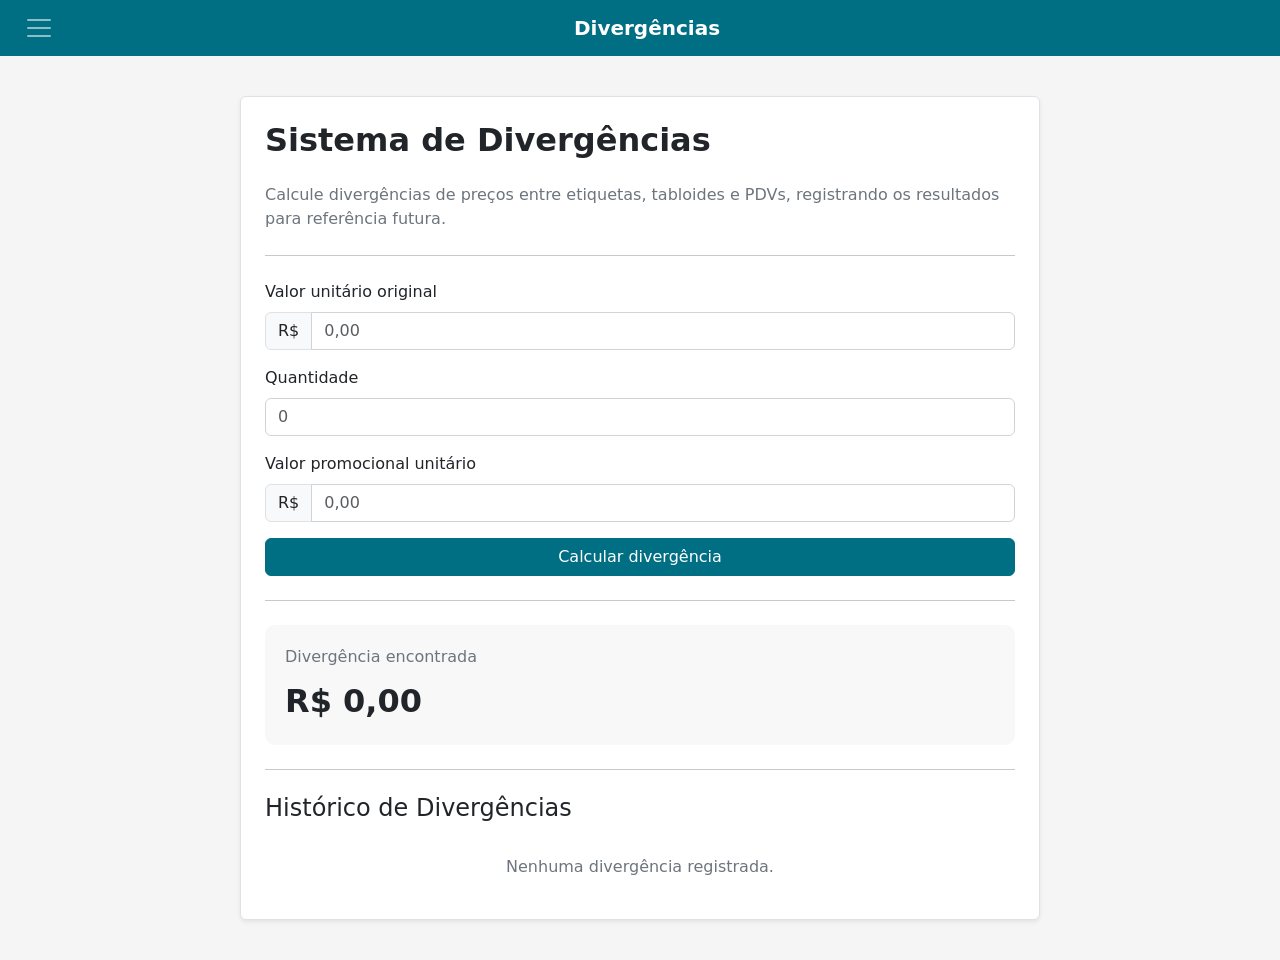
==== app/src/main/assets/index.html @ ff6b671c "feat: implement theme support with accent color and light/dark mode across the application - Added t" ====
<!DOCTYPE html>
<html lang="pt-BR">
<head>
    <meta charset="UTF-8">
    <meta name="viewport" content="width=device-width, initial-scale=1.0">

    <title>Sistema de Divergências</title>

    <!-- Bootstrap -->
    <link href="css/bootstrap.min.css" rel="stylesheet">
    <link href="css/themes.css" rel="stylesheet">

    <style>
        /* body {
            background: #f5f5f5;
        } */

        .divergencia-card {
            max-width: 800px;
            margin: 40px auto;
        }

        /* .divergencia-card {
            max-width: 600px;
            margin: 60px auto;
        } */

        .resultado {
            background: #f8f8f8;
            border-radius: 10px;
            padding: 20px;
        }

        .valor-divergencia {
            font-size: 32px;
            font-weight: 700;
        }
    </style>
</head>

<body>

    <!-- =========================================================
     NAVBAR + MENU LATERAL (estilo app nativo)
     ========================================================= -->

<nav
    class="navbar"
    style="background-color: #b6202f;"
    data-bs-theme="dark"
>
    <div class="container-fluid">

        <!-- Botão hamburger -->
        <button
            class="navbar-toggler border-0"
            type="button"
            data-bs-toggle="offcanvas"
            data-bs-target="#menuLateral"
            aria-controls="menuLateral"
            aria-label="Abrir menu"
        >
            <span class="navbar-toggler-icon"></span>
        </button>

        <!-- Nome do app (centro) -->
        <a
            class="navbar-brand fw-bold mx-auto"
            href="index.html"
        >
            Divergências
        </a>

        <!-- Espaço vazio para equilibrar o layout -->
        <div style="width: 40px;"></div>

    </div>
</nav>


<!-- =========================================================
     MENU LATERAL (Offcanvas)
     ========================================================= -->

<div
    class="offcanvas offcanvas-start"
    tabindex="-1"
    id="menuLateral"
    aria-labelledby="menuLateralLabel"
>
    <!-- <div class="offcanvas-header" style="background-color: #b6202f;"> -->
    <div class="offcanvas-header">
        <h5
            class="offcanvas-title text-white fw-bold"
            id="menuLateralLabel"
        >
            Divergências
        </h5>

        <button
            type="button"
            class="btn-close btn-close-white"
            data-bs-dismiss="offcanvas"
            aria-label="Fechar"
        ></button>
    </div>

    <div class="offcanvas-body p-0">
        <div class="list-group list-group-flush">
            <a href="sobre.html" class="list-group-item list-group-item-action py-3">
                <strong>Sobre o app</strong>
                <div class="small text-muted">
                    Versão e informações
                </div>
            </a>

            <a href="funcionarios.html" class="list-group-item list-group-item-action py-3">
                <strong>Funcionários</strong>
                <div class="small text-muted">Cadastro de colaboradores</div>
            </a>

            <a href="escala.html" class="list-group-item list-group-item-action py-3">
                <strong>Escala de funcionários</strong>
                <div class="small text-muted">
                    Criar e compartilhar escalas
                </div>
            </a>

            <a href="index.html" class="list-group-item list-group-item-action py-3 active" aria-current="page">
                <strong>Calcular divergência</strong>
                <div class="small">
                    Registrar nova divergência
                </div>
            </a>

            <a href="historico.html" class="list-group-item list-group-item-action py-3">
                <strong>Histórico</strong>
                <div class="small text-muted">
                    Ver divergências registradas
                </div>
            </a>

            <a href="notas.html" class="list-group-item list-group-item-action py-3">
                <strong>Contagem de notas</strong>
                <div class="small text-muted">
                    Contar cédulas e moedas
                </div>
            </a>        

            <a href="configuracoes.html" class="list-group-item list-group-item-action py-3">
                <strong>Configurações</strong>
                <div class="small text-muted">
                    Preferências do aplicativo
                </div>
            </a>
        </div>
    </div>
</div>



<div class="container">
    <div class="card shadow-sm divergencia-card">
        <div class="card-body p-4">

            <h2 class="mb-4"><strong>Sistema de Divergências</strong></h2>
            <p class="text-muted mb-3">
                Calcule divergências de preços entre etiquetas, tabloides e PDVs, registrando os resultados para referência futura.
            </p>
            <hr class="my-4">

            <form id="formDivergencia">
                <!-- Código do produto (controlado por config) -->
                <div class="mb-3" id="campoCodigoProduto" style="display: none;">
                    <label for="codigoProduto" class="form-label">
                        Código do produto
                    </label>
                    <input
                        type="text"
                        class="form-control"
                        id="codigoProduto"
                        placeholder="Ex: 7891234567890"
                        inputmode="numeric"
                    >
                </div>

                <!-- PDV (controlado por config) -->
                <div class="mb-3" id="campoPdv" style="display: none;">
                    <label for="pdv" class="form-label">
                        PDV
                    </label>
                    <input
                        type="text"
                        class="form-control"
                        id="pdv"
                        placeholder="Ex: 12"
                        inputmode="numeric"
                    >
                </div>

                <!-- Descrição (controlado por config) -->
                <div class="mb-3" id="campoDescricao" style="display: none;">
                    <label for="descricao" class="form-label">
                        Descrição do produto
                    </label>
                    <input
                        type="text"
                        class="form-control"
                        id="descricao"
                        placeholder="Ex: Arroz 5kg"
                    >
                </div>

                <!-- Valor unitário original (sempre visível) -->
                <div class="mb-3">
                    <label for="valorOriginal" class="form-label">
                        Valor unitário original
                    </label>
                    <div class="input-group">
                        <span class="input-group-text">R$</span>
                        <input
                            type="text"
                            class="form-control"
                            id="valorOriginal"
                            placeholder="0,00"
                            inputmode="decimal"
                            required
                        >
                    </div>
                </div>

                <!-- Quantidade (sempre visível) -->
                <div class="mb-3">
                    <label for="quantidade" class="form-label">
                        Quantidade
                    </label>
                    <input
                        type="number"
                        class="form-control"
                        id="quantidade"
                        min="1"
                        placeholder="0"
                        required
                    >
                </div>

                <!-- Valor promocional unitário (sempre visível) -->
                <div class="mb-3">
                    <label for="valorPromocional" class="form-label">
                        Valor promocional unitário
                    </label>
                    <div class="input-group">
                        <span class="input-group-text">R$</span>
                        <input
                            type="text"
                            class="form-control"
                            id="valorPromocional"
                            placeholder="0,00"
                            inputmode="decimal"
                            required
                        >
                    </div>
                </div>

                <!-- Valor Total (controlado por config) -->
                <div class="mb-3" id="campoValorTotal" style="display: none;">
                    <label class="form-label">
                        Valor Total
                    </label>
                    <div class="input-group">
                        <span class="input-group-text">R$</span>
                        <input
                            type="text"
                            class="form-control"
                            id="valorTotal"
                            placeholder="0,00"
                            readonly
                        >
                    </div>
                    <div class="form-text">
                        Calculado automaticamente (Valor unitário × Quantidade)
                    </div>
                </div>

                <!-- Motivo (controlado por config) -->
                <div class="mb-4" id="campoMotivo" style="display: none;">
                    <label for="motivo" class="form-label">
                        Motivo da divergência
                    </label>
                    <select class="form-select" id="motivo">
                        <option value="" selected disabled>Selecione o motivo</option>
                        <option value="etiqueta_pdv">Etiqueta × PDV</option>
                        <option value="etiqueta_tabloide">Etiqueta × Tabloide</option>
                        <option value="tabloide_pdv">Tabloide × PDV</option>
                        <option value="pc_virtual">PC Virtual / LMPM</option>
                        <option value="ofertas_exclusivas">Ofertas Exclusivas</option>
                        <option value="oferta_combinada">Oferta Combinada</option>
                    </select>
                </div>

                <button type="submit" class="btn btn-danger w-100">
                    Calcular divergência
                </button>

            </form>

            <hr class="my-4">

            <div class="resultado">
                <div class="text-muted mb-2">
                    Divergência encontrada
                </div>

                <div
                        id="resultado"
                        class="valor-divergencia"
                >
                    R$ 0,00
                </div>
            </div>

            <hr class="my-4">

<div>
    <h4 class="mb-3">
        Histórico de Divergências
    </h4>

    <div id="historico">
        <div class="text-muted text-center py-3">
            Carregando histórico...
        </div>
    </div>
</div>

        </div>
    </div>
</div>

<!-- =========================================================
     MODAL DE CONFIRMAÇÃO DE EXCLUSÃO
     ========================================================= -->

<div
    class="modal fade"
    id="modalConfirmarExclusao"
    tabindex="-1"
    aria-labelledby="modalConfirmarExclusaoLabel"
    aria-hidden="true"
>
    <div class="modal-dialog modal-dialog-centered">
        <div class="modal-content">

            <div class="modal-header">
                <h5
                    class="modal-title"
                    id="modalConfirmarExclusaoLabel"
                >
                    Tem certeza?
                </h5>

                <button
                    type="button"
                    class="btn-close"
                    data-bs-dismiss="modal"
                    aria-label="Fechar"
                ></button>
            </div>

            <div class="modal-body">
                Deseja realmente excluir esta divergência?
            </div>

            <div class="modal-footer">

                <button
                    type="button"
                    class="btn btn-secondary"
                    data-bs-dismiss="modal"
                >
                    Cancelar
                </button>

                <button
                    type="button"
                    class="btn btn-danger"
                    id="confirmarExclusao"
                >
                    Excluir
                </button>

            </div>

        </div>
    </div>
</div>

<script src="js/bootstrap.bundle.min.js"></script>
<script src="js/themes.js"></script>
<script src="js/app.js"></script>

</body>
</html>
---- app/src/main/assets/css/themes.css ----
/* =========================================================
   THEMES – Divergências
   ========================================================= */

:root {
    /* Accent (cor de destaque) – padrão novo */
    --accent: #006F83;
    --accent-hover: #005a6b;
    --accent-rgb: 0, 111, 131;

    /* Light mode (padrão) */
    --bg-body: #f5f5f5;
    --bg-card: #ffffff;
    --bg-muted: #f8f9fa;
    --text-primary: #212529;
    --text-muted: #6c757d;
    --border-color: #dee2e6;
    --navbar-bg: var(--accent);
    --input-bg: #ffffff;
    --input-border: #ced4da;
}

/* Dark mode */
[data-theme="dark"] {
    --bg-body: #121212;
    --bg-card: #1e1e1e;
    --bg-muted: #2a2a2a;
    --text-primary: #e8e8e8;
    --text-muted: #a0a0a0;
    --border-color: #333333;
    --input-bg: #2a2a2a;
    --input-border: #444444;
    /* accent permanece o mesmo (ou escureça um pouco se preferir) */
}

/* Aplicação global */
body {
    background-color: var(--bg-body);
    color: var(--text-primary);
    transition: background-color 0.2s ease, color 0.2s ease;
}

/* Navbar + offcanvas header */
.navbar,
.offcanvas-header {
    background-color: var(--navbar-bg) !important;
}

/* Botões de destaque */
.btn-danger {
    background-color: var(--accent) !important;
    border-color: var(--accent) !important;
}
.btn-danger:hover,
.btn-danger:focus {
    background-color: var(--accent-hover) !important;
    border-color: var(--accent-hover) !important;
}

.btn-outline-danger {
    color: var(--accent) !important;
    border-color: var(--accent) !important;
}
.btn-outline-danger:hover {
    background-color: var(--accent) !important;
    color: #fff !important;
}

/* Tabs ativas */
.nav-tabs .nav-link.active {
    color: var(--accent) !important;
    border-bottom-color: var(--accent) !important;
}

/* Cards */
.card {
    background-color: var(--bg-card);
    border-color: var(--border-color);
    color: var(--text-primary);
}

/* Formulários */
.form-control,
.form-select {
    background-color: var(--input-bg);
    border-color: var(--input-border);
    color: var(--text-primary);
}
.form-control:focus,
.form-select:focus {
    border-color: var(--accent);
    box-shadow: 0 0 0 0.2rem rgba(var(--accent-rgb), 0.25);
}

/* List group / offcanvas body */
.list-group-item {
    background-color: var(--bg-card);
    color: var(--text-primary);
    border-color: var(--border-color);
}
.list-group-item.active {
    background-color: var(--accent);
    border-color: var(--accent);
    color: #fff;
}

/* Textos muted e resultados */
.text-muted {
    color: var(--text-muted) !important;
}
.resultado,
.descricao {
    background-color: var(--bg-body);
}

/* Focus accessibility */
button:focus-visible,
input:focus-visible,
select:focus-visible {
    outline: 2px solid var(--accent);
    outline-offset: 2px;
}
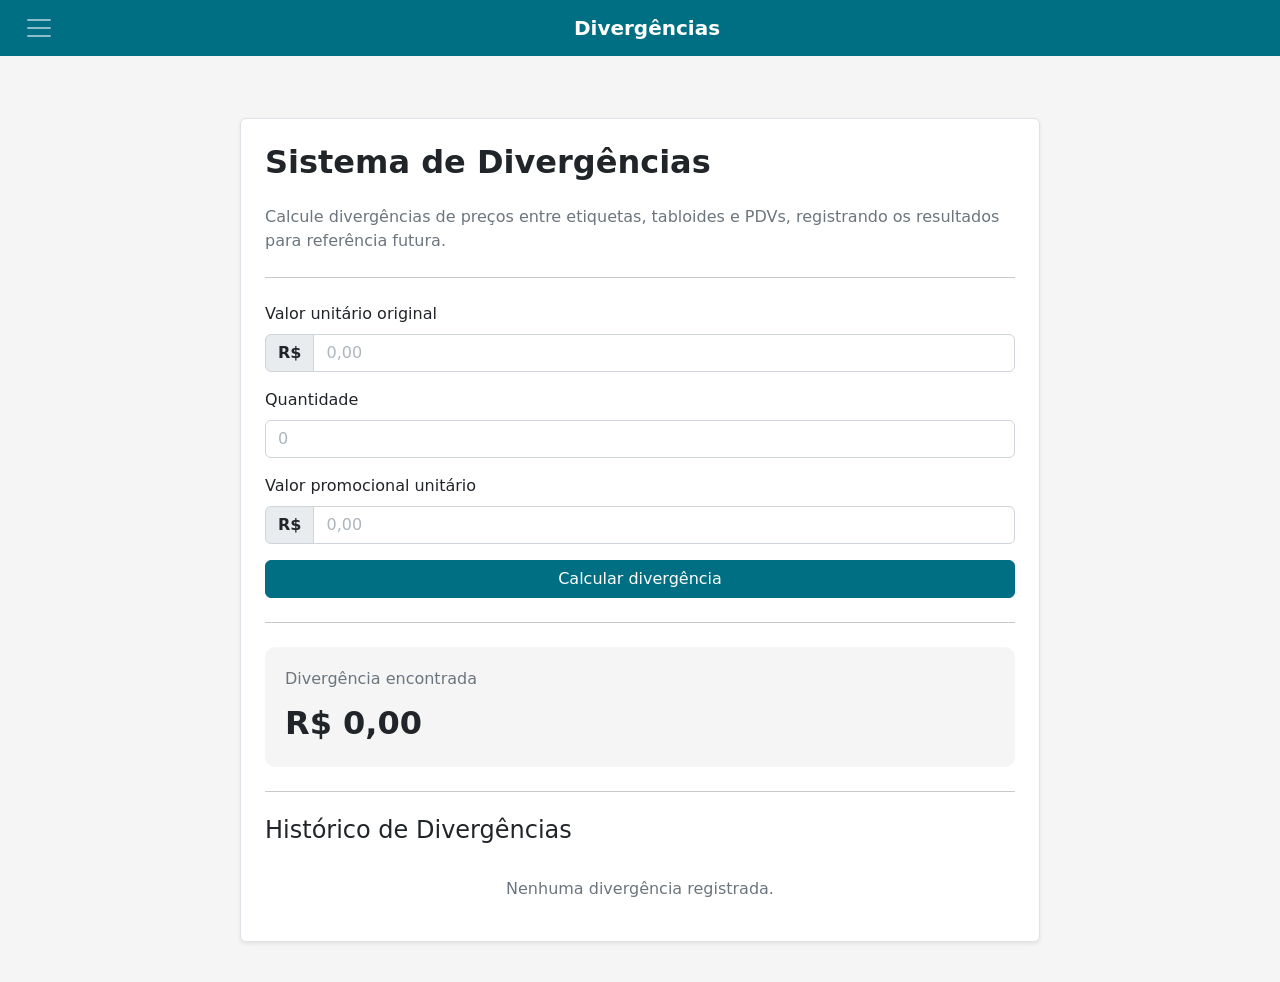
==== commit 1b346c44: "feat: enhance UI with new styles and layout adjustments across multiple pages" ====
--- a/app/src/main/assets/index.html
+++ b/app/src/main/assets/index.html
@@ -8,34 +8,10 @@
 
     <!-- Bootstrap -->
     <link href="css/bootstrap.min.css" rel="stylesheet">
+    <link href="css/divergencia.css" rel="stylesheet">
     <link href="css/themes.css" rel="stylesheet">
 
-    <style>
-        /* body {
-            background: #f5f5f5;
-        } */
-
-        .divergencia-card {
-            max-width: 800px;
-            margin: 40px auto;
-        }
-
-        /* .divergencia-card {
-            max-width: 600px;
-            margin: 60px auto;
-        } */
-
-        .resultado {
-            background: #f8f8f8;
-            border-radius: 10px;
-            padding: 20px;
-        }
-
-        .valor-divergencia {
-            font-size: 32px;
-            font-weight: 700;
-        }
-    </style>
+    
 </head>
 
 <body>
@@ -45,7 +21,7 @@
      ========================================================= -->
 
 <nav
-    class="navbar"
+    class="navbar fixed-top"
     style="background-color: #b6202f;"
     data-bs-theme="dark"
 >
@@ -162,7 +138,6 @@
 <div class="container">
     <div class="card shadow-sm divergencia-card">
         <div class="card-body p-4">
-
             <h2 class="mb-4"><strong>Sistema de Divergências</strong></h2>
             <p class="text-muted mb-3">
                 Calcule divergências de preços entre etiquetas, tabloides e PDVs, registrando os resultados para referência futura.
--- a/app/src/main/assets/css/divergencia.css
+++ b/app/src/main/assets/css/divergencia.css
@@ -0,0 +1,49 @@
+.divergencia-card {
+    max-width: 800px;
+    margin: 40px auto;
+}
+
+.resultado {
+    background: #f8f8f8;
+    border-radius: 10px;
+    padding: 20px;
+}
+
+.valor-divergencia {
+    font-size: 32px;
+    font-weight: 700;
+}
+
+.input-group-text{
+    background-color: var(--accent);
+    border-color: var(--accent);
+    color: white;
+}
+
+/* Aplica as variáveis globais nos componentes de input do Bootstrap */
+#formDivergencia .form-control,
+#formDivergencia .form-select {
+    background-color: var(--input-bg);
+    border-color: var(--input-border);
+    color: var(--text-primary);
+}
+
+/* Força o navegador a renderizar a cor correta do Placeholder */
+#formDivergencia .form-control::placeholder {
+    color: var(--input-placeholder);
+    opacity: 1; /* Garante que o Firefox não aplique opacidade padrão */
+}
+
+/* Estilização do SPAN (R$) baseada no estado do input adjacente */
+#formDivergencia .input-group .input-group-text {
+    background-color: var(--input-span-bg);
+    border-color: var(--input-border);
+    color: var(--text-muted);
+}
+
+/* Seletor dinâmico: Se o input estiver vazio (placeholder ativo), destaca o span do R$ */
+#formDivergencia .input-group:has(.form-control:placeholder-shown) .input-group-text {
+    /* Exemplo: você pode usar a cor de destaque (accent) ou deixar estático */
+    color: var(--text-primary); 
+    font-weight: bold;
+}
--- a/app/src/main/assets/css/themes.css
+++ b/app/src/main/assets/css/themes.css
@@ -18,6 +18,10 @@
     --navbar-bg: var(--accent);
     --input-bg: #ffffff;
     --input-border: #ced4da;
+
+    /* VARIÁVEL DO PLACEHOLDER (Light) */
+    --input-placeholder: #adb5bd; 
+    --input-span-bg: #e9ecef;
 }
 
 /* Dark mode */
@@ -30,7 +34,17 @@
     --border-color: #333333;
     --input-bg: #2a2a2a;
     --input-border: #444444;
+
+    /* VARIÁVEL DO PLACEHOLDER CLARO (Dark) */
+    --input-placeholder: #7a828a; /* Tom cinza médio perfeitamente legível sobre o fundo #2a2a2a */
+    --input-span-bg: #222222;    /* Altera o fundo do "R$" no modo escuro */
     /* accent permanece o mesmo (ou escureça um pouco se preferir) */
+}
+
+.container {
+    padding-top: 50px;
+    max-width: 1100px;
+    margin: 28px auto;
 }
 
 /* Aplicação global */
@@ -93,6 +107,11 @@
 }
 
 /* List group / offcanvas body */
+.offcanvas-body {
+    background-color: var(--bg-card);
+    color: var(--text-primary);
+}
+
 .list-group-item {
     background-color: var(--bg-card);
     color: var(--text-primary);
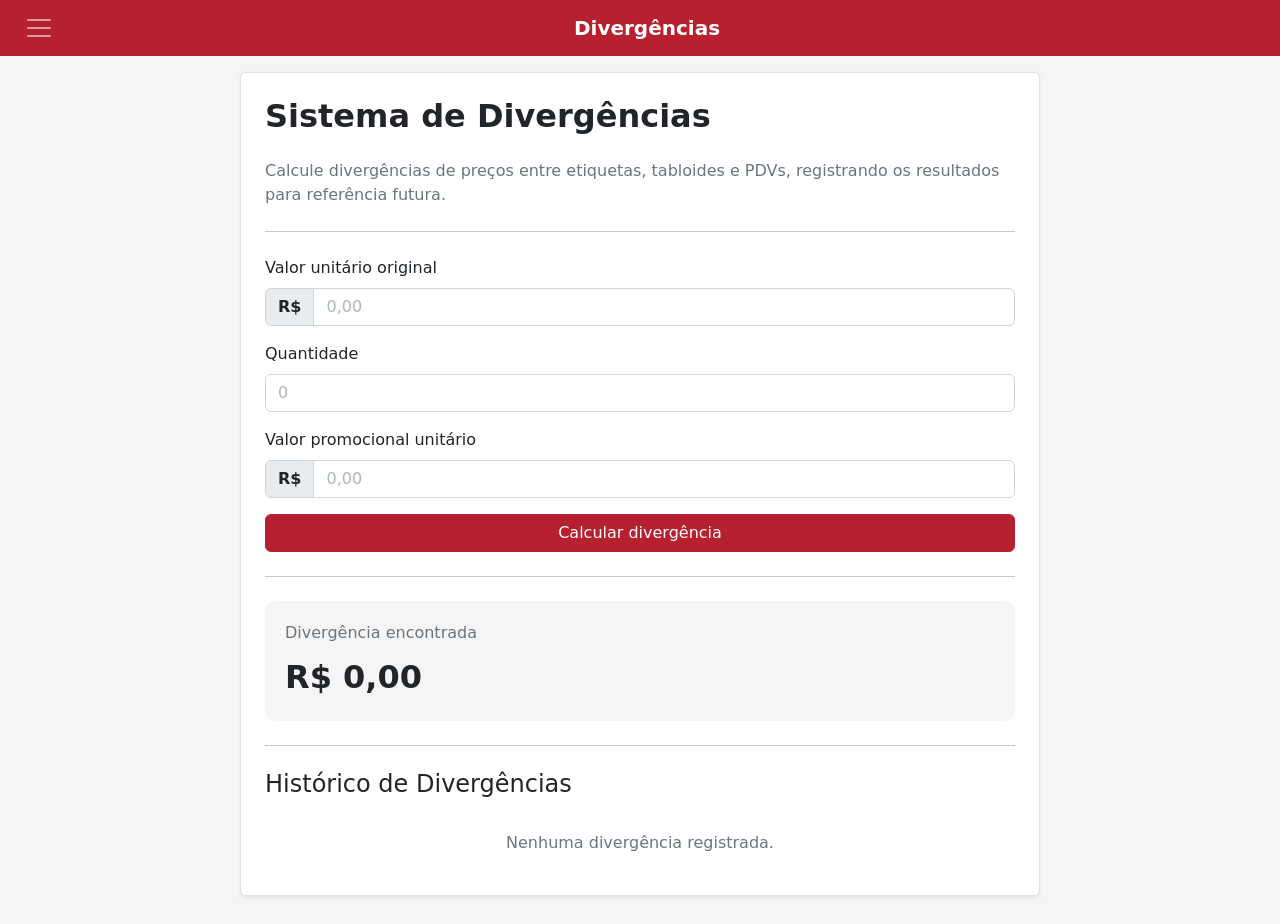
==== commit 06d9a184: "feat: update version to 1.2.1 and enhance UI with layout adjustments and theme support" ====
--- a/app/src/main/assets/index.html
+++ b/app/src/main/assets/index.html
@@ -8,8 +8,8 @@
 
     <!-- Bootstrap -->
     <link href="css/bootstrap.min.css" rel="stylesheet">
+    <link href="css/themes.css" rel="stylesheet">
     <link href="css/divergencia.css" rel="stylesheet">
-    <link href="css/themes.css" rel="stylesheet">
 
     
 </head>
@@ -22,7 +22,6 @@
 
 <nav
     class="navbar fixed-top"
-    style="background-color: #b6202f;"
     data-bs-theme="dark"
 >
     <div class="container-fluid">
--- a/app/src/main/assets/css/themes.css
+++ b/app/src/main/assets/css/themes.css
@@ -7,7 +7,7 @@
     --accent: #006F83;
     --accent-hover: #005a6b;
     --accent-rgb: 0, 111, 131;
-
+    
     /* Light mode (padrão) */
     --bg-body: #f5f5f5;
     --bg-card: #ffffff;
@@ -18,6 +18,9 @@
     --navbar-bg: var(--accent);
     --input-bg: #ffffff;
     --input-border: #ced4da;
+    --modal-title: #f5f5f5;
+    --modal-bg: #f5f5f5;
+    --modal-body: #1e1e1e;
 
     /* VARIÁVEL DO PLACEHOLDER (Light) */
     --input-placeholder: #adb5bd; 
@@ -34,6 +37,8 @@
     --border-color: #333333;
     --input-bg: #2a2a2a;
     --input-border: #444444;
+    --modal-bg: #1e1e1e;
+    --modal-body: #e8e8e8;
 
     /* VARIÁVEL DO PLACEHOLDER CLARO (Dark) */
     --input-placeholder: #7a828a; /* Tom cinza médio perfeitamente legível sobre o fundo #2a2a2a */
@@ -41,10 +46,24 @@
     /* accent permanece o mesmo (ou escureça um pouco se preferir) */
 }
 
+/* =========================================================
+   LAYOUT GLOBAL (navbar fixed-top)
+   =========================================================
+   Navbar Bootstrap fixed-top ≈ 56px.
+   padding-top garante folga igual em todas as páginas.
+   Cards internos não devem ter margin-top extra.
+*/
 .container {
-    padding-top: 50px;
+    padding-top: 72px;   /* 56px navbar + ~16px folga */
+    padding-bottom: 28px;
     max-width: 1100px;
-    margin: 28px auto;
+    margin-left: auto;
+    margin-right: auto;
+}
+
+/* Páginas que usam .escala-container junto com .container */
+.escala-container {
+    max-width: 1100px;
 }
 
 /* Aplicação global */
@@ -81,10 +100,12 @@
 }
 
 /* Tabs ativas */
+.nav-tabs .nav-link { color: var(--text-primary); font-weight: 600; }
 .nav-tabs .nav-link.active {
     color: var(--accent) !important;
     border-bottom-color: var(--accent) !important;
 }
+
 
 /* Cards */
 .card {
@@ -138,4 +159,31 @@
 select:focus-visible {
     outline: 2px solid var(--accent);
     outline-offset: 2px;
-}+}
+
+.modal-content {
+    background-color: var(--modal-body);
+    color: var(--text-primary);
+}
+
+
+.modal-header
+{
+    background-color: var(--accent);
+    color: var(--text-primary);
+    border-bottom: none;
+}
+
+.modal-title {
+    color: var(--modal-title);
+}
+
+.modal-body {
+    background-color: var(--modal-bg);
+    color: var(--text-primary);
+}
+.modal-footer {
+    background-color: var(--modal-bg);
+    color: var(--text-primary);
+    border-top: none;
+}
--- a/app/src/main/assets/css/divergencia.css
+++ b/app/src/main/assets/css/divergencia.css
@@ -1,10 +1,11 @@
 .divergencia-card {
     max-width: 800px;
-    margin: 40px auto;
+    margin-left: auto;
+    margin-right: auto;
 }
 
 .resultado {
-    background: #f8f8f8;
+    /* background: var(--bg-body); */
     border-radius: 10px;
     padding: 20px;
 }
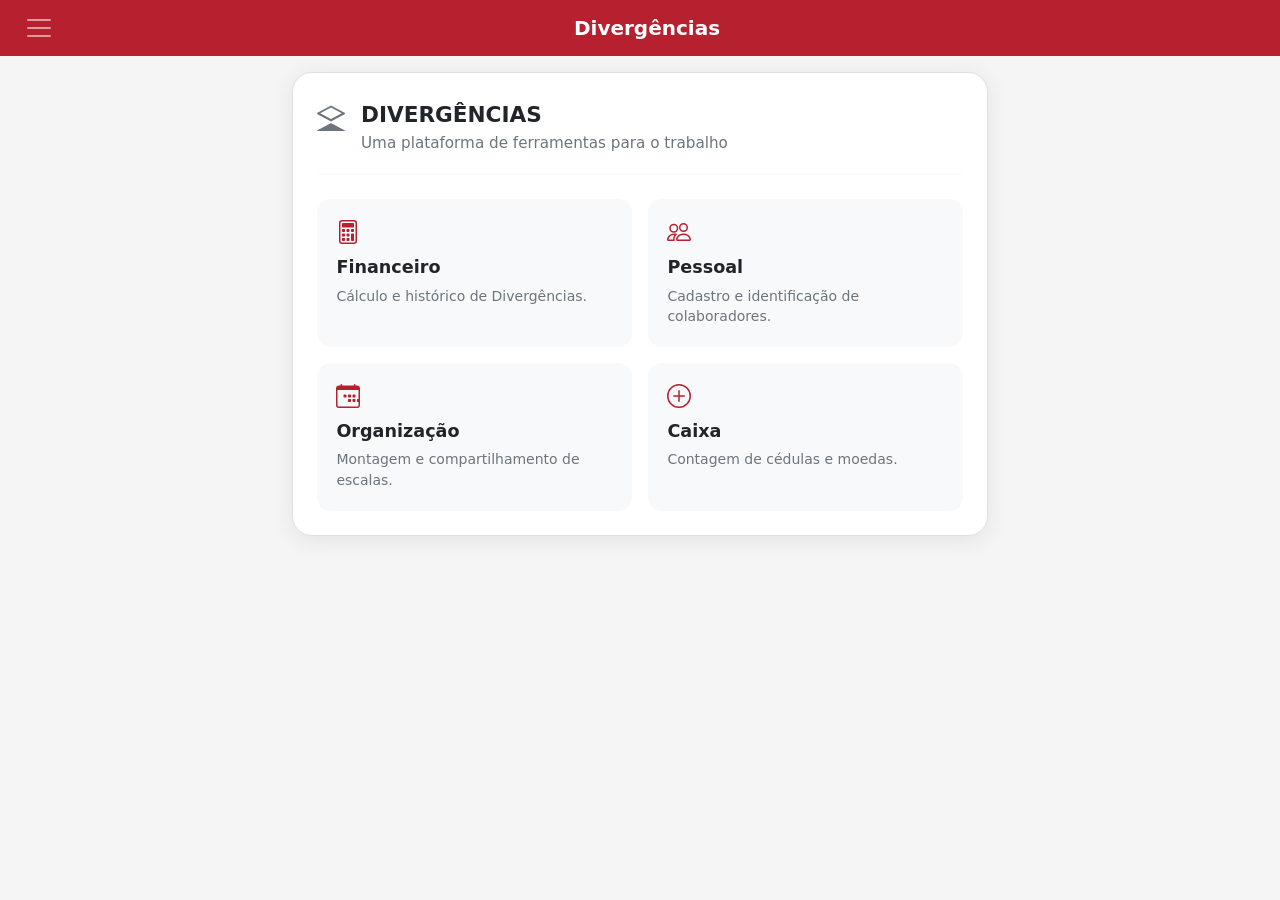
==== commit 0f7e2ae2: "feat: update version to 1.4.0, enhance home layout, and improve navigation links" ====
--- a/app/src/main/assets/index.html
+++ b/app/src/main/assets/index.html
@@ -3,375 +3,121 @@
 <head>
     <meta charset="UTF-8">
     <meta name="viewport" content="width=device-width, initial-scale=1.0">
-
-    <title>Sistema de Divergências</title>
+    <title>Nome do aplicativo</title>
 
     <!-- Bootstrap -->
     <link href="css/bootstrap.min.css" rel="stylesheet">
     <link href="css/themes.css" rel="stylesheet">
-    <link href="css/divergencia.css" rel="stylesheet">
-
-    
+    <link href="css/home.css" rel="stylesheet">
 </head>
 
 <body>
+    <!-- Navbar (carregado por js/navbar.js) -->
+    <div id="app-navbar"></div>
 
-    <!-- =========================================================
-     NAVBAR + MENU LATERAL (estilo app nativo)
-     ========================================================= -->
-
-<nav
-    class="navbar fixed-top"
-    data-bs-theme="dark"
->
-    <div class="container-fluid">
-
-        <!-- Botão hamburger -->
-        <button
-            class="navbar-toggler border-0"
-            type="button"
-            data-bs-toggle="offcanvas"
-            data-bs-target="#menuLateral"
-            aria-controls="menuLateral"
-            aria-label="Abrir menu"
-        >
-            <span class="navbar-toggler-icon"></span>
-        </button>
-
-        <!-- Nome do app (centro) -->
-        <a
-            class="navbar-brand fw-bold mx-auto"
-            href="index.html"
-        >
-            Divergências
-        </a>
-
-        <!-- Espaço vazio para equilibrar o layout -->
-        <div style="width: 40px;"></div>
-
-    </div>
-</nav>
-
-
-<!-- =========================================================
-     MENU LATERAL (Offcanvas)
-     ========================================================= -->
-
-<div
-    class="offcanvas offcanvas-start"
-    tabindex="-1"
-    id="menuLateral"
-    aria-labelledby="menuLateralLabel"
->
-    <!-- <div class="offcanvas-header" style="background-color: #b6202f;"> -->
-    <div class="offcanvas-header">
-        <h5
-            class="offcanvas-title text-white fw-bold"
-            id="menuLateralLabel"
-        >
-            Divergências
-        </h5>
-
-        <button
-            type="button"
-            class="btn-close btn-close-white"
-            data-bs-dismiss="offcanvas"
-            aria-label="Fechar"
-        ></button>
-    </div>
-
-    <div class="offcanvas-body p-0">
-        <div class="list-group list-group-flush">
-            <a href="sobre.html" class="list-group-item list-group-item-action py-3">
-                <strong>Sobre o app</strong>
-                <div class="small text-muted">
-                    Versão e informações
+    <div class="container home-container">
+        <div class="home-card">
+            <!-- Header -->
+            <div class="home-header">
+                <div class="home-header-icon">
+                    <!-- Ícone de camadas / plataforma -->
+                    <svg xmlns="http://www.w3.org/2000/svg" width="28" height="28" fill="currentColor" viewBox="0 0 16 16">
+                        <path d="M8.235 1.559a.5.5 0 0 0-.47 0l-7.5 4a.5.5 0 0 0 0 .882l7.5 4a.5.5 0 0 0 .47 0l7.5-4a.5.5 0 0 0 0-.882l-7.5-4zM8 9.129 1.854 5.854 8 2.577l6.146 3.277L8 9.13z"/>
+                        <path d="M8.235 11.559a.5.5 0 0 0-.47 0l-7.5 4a.5.5 0 0 0 0 .882l7.5 4a.5.5 0 0 0 .47 0l7.5-4a.5.5 0 0 0 0-.882l-7.5-4z"/>
+                    </svg>
                 </div>
-            </a>
-
-            <a href="funcionarios.html" class="list-group-item list-group-item-action py-3">
-                <strong>Funcionários</strong>
-                <div class="small text-muted">Cadastro de colaboradores</div>
-            </a>
-
-            <a href="escala.html" class="list-group-item list-group-item-action py-3">
-                <strong>Escala de funcionários</strong>
-                <div class="small text-muted">
-                    Criar e compartilhar escalas
-                </div>
-            </a>
-
-            <a href="index.html" class="list-group-item list-group-item-action py-3 active" aria-current="page">
-                <strong>Calcular divergência</strong>
-                <div class="small">
-                    Registrar nova divergência
-                </div>
-            </a>
-
-            <a href="historico.html" class="list-group-item list-group-item-action py-3">
-                <strong>Histórico</strong>
-                <div class="small text-muted">
-                    Ver divergências registradas
-                </div>
-            </a>
-
-            <a href="notas.html" class="list-group-item list-group-item-action py-3">
-                <strong>Contagem de notas</strong>
-                <div class="small text-muted">
-                    Contar cédulas e moedas
-                </div>
-            </a>        
-
-            <a href="configuracoes.html" class="list-group-item list-group-item-action py-3">
-                <strong>Configurações</strong>
-                <div class="small text-muted">
-                    Preferências do aplicativo
-                </div>
-            </a>
-        </div>
-    </div>
-</div>
-
-
-
-<div class="container">
-    <div class="card shadow-sm divergencia-card">
-        <div class="card-body p-4">
-            <h2 class="mb-4"><strong>Sistema de Divergências</strong></h2>
-            <p class="text-muted mb-3">
-                Calcule divergências de preços entre etiquetas, tabloides e PDVs, registrando os resultados para referência futura.
-            </p>
-            <hr class="my-4">
-
-            <form id="formDivergencia">
-                <!-- Código do produto (controlado por config) -->
-                <div class="mb-3" id="campoCodigoProduto" style="display: none;">
-                    <label for="codigoProduto" class="form-label">
-                        Código do produto
-                    </label>
-                    <input
-                        type="text"
-                        class="form-control"
-                        id="codigoProduto"
-                        placeholder="Ex: 7891234567890"
-                        inputmode="numeric"
-                    >
-                </div>
-
-                <!-- PDV (controlado por config) -->
-                <div class="mb-3" id="campoPdv" style="display: none;">
-                    <label for="pdv" class="form-label">
-                        PDV
-                    </label>
-                    <input
-                        type="text"
-                        class="form-control"
-                        id="pdv"
-                        placeholder="Ex: 12"
-                        inputmode="numeric"
-                    >
-                </div>
-
-                <!-- Descrição (controlado por config) -->
-                <div class="mb-3" id="campoDescricao" style="display: none;">
-                    <label for="descricao" class="form-label">
-                        Descrição do produto
-                    </label>
-                    <input
-                        type="text"
-                        class="form-control"
-                        id="descricao"
-                        placeholder="Ex: Arroz 5kg"
-                    >
-                </div>
-
-                <!-- Valor unitário original (sempre visível) -->
-                <div class="mb-3">
-                    <label for="valorOriginal" class="form-label">
-                        Valor unitário original
-                    </label>
-                    <div class="input-group">
-                        <span class="input-group-text">R$</span>
-                        <input
-                            type="text"
-                            class="form-control"
-                            id="valorOriginal"
-                            placeholder="0,00"
-                            inputmode="decimal"
-                            required
-                        >
-                    </div>
-                </div>
-
-                <!-- Quantidade (sempre visível) -->
-                <div class="mb-3">
-                    <label for="quantidade" class="form-label">
-                        Quantidade
-                    </label>
-                    <input
-                        type="number"
-                        class="form-control"
-                        id="quantidade"
-                        min="1"
-                        placeholder="0"
-                        required
-                    >
-                </div>
-
-                <!-- Valor promocional unitário (sempre visível) -->
-                <div class="mb-3">
-                    <label for="valorPromocional" class="form-label">
-                        Valor promocional unitário
-                    </label>
-                    <div class="input-group">
-                        <span class="input-group-text">R$</span>
-                        <input
-                            type="text"
-                            class="form-control"
-                            id="valorPromocional"
-                            placeholder="0,00"
-                            inputmode="decimal"
-                            required
-                        >
-                    </div>
-                </div>
-
-                <!-- Valor Total (controlado por config) -->
-                <div class="mb-3" id="campoValorTotal" style="display: none;">
-                    <label class="form-label">
-                        Valor Total
-                    </label>
-                    <div class="input-group">
-                        <span class="input-group-text">R$</span>
-                        <input
-                            type="text"
-                            class="form-control"
-                            id="valorTotal"
-                            placeholder="0,00"
-                            readonly
-                        >
-                    </div>
-                    <div class="form-text">
-                        Calculado automaticamente (Valor unitário × Quantidade)
-                    </div>
-                </div>
-
-                <!-- Motivo (controlado por config) -->
-                <div class="mb-4" id="campoMotivo" style="display: none;">
-                    <label for="motivo" class="form-label">
-                        Motivo da divergência
-                    </label>
-                    <select class="form-select" id="motivo">
-                        <option value="" selected disabled>Selecione o motivo</option>
-                        <option value="etiqueta_pdv">Etiqueta × PDV</option>
-                        <option value="etiqueta_tabloide">Etiqueta × Tabloide</option>
-                        <option value="tabloide_pdv">Tabloide × PDV</option>
-                        <option value="pc_virtual">PC Virtual / LMPM</option>
-                        <option value="ofertas_exclusivas">Ofertas Exclusivas</option>
-                        <option value="oferta_combinada">Oferta Combinada</option>
-                    </select>
-                </div>
-
-                <button type="submit" class="btn btn-danger w-100">
-                    Calcular divergência
-                </button>
-
-            </form>
-
-            <hr class="my-4">
-
-            <div class="resultado">
-                <div class="text-muted mb-2">
-                    Divergência encontrada
-                </div>
-
-                <div
-                        id="resultado"
-                        class="valor-divergencia"
-                >
-                    R$ 0,00
+                <div class="home-header-text">
+                    <h1 class="home-title">DIVERGÊNCIAS</h1>
+                    <p class="home-subtitle">Uma plataforma de ferramentas para o trabalho</p>
                 </div>
             </div>
 
-            <hr class="my-4">
+            <hr class="home-divider">
 
-<div>
-    <h4 class="mb-3">
-        Histórico de Divergências
-    </h4>
+            <!-- Grid de módulos -->
+            <div class="modules-grid">
 
-    <div id="historico">
-        <div class="text-muted text-center py-3">
-            Carregando histórico...
+                <!-- Divergências -->
+                <a href="divergencias.html" class="module-card">
+                    <div class="module-icon">
+                        <svg xmlns="http://www.w3.org/2000/svg" width="24" height="24" fill="currentColor" viewBox="0 0 16 16">
+                            <path d="M12 1a1 1 0 0 1 1 1v12a1 1 0 0 1-1 1H4a1 1 0 0 1-1-1V2a1 1 0 0 1 1-1h8zM4 0a2 2 0 0 0-2 2v12a2 2 0 0 0 2 2h8a2 2 0 0 0 2-2V2a2 2 0 0 0-2-2H4z"/>
+                            <path d="M4 2.5a.5.5 0 0 1 .5-.5h7a.5.5 0 0 1 .5.5v2a.5.5 0 0 1-.5.5h-7a.5.5 0 0 1-.5-.5v-2zm0 4a.5.5 0 0 1 .5-.5h1a.5.5 0 0 1 .5.5v1a.5.5 0 0 1-.5.5h-1a.5.5 0 0 1-.5-.5v-1zm0 3a.5.5 0 0 1 .5-.5h1a.5.5 0 0 1 .5.5v1a.5.5 0 0 1-.5.5h-1a.5.5 0 0 1-.5-.5v-1zm0 3a.5.5 0 0 1 .5-.5h1a.5.5 0 0 1 .5.5v1a.5.5 0 0 1-.5.5h-1a.5.5 0 0 1-.5-.5v-1zm3-6a.5.5 0 0 1 .5-.5h1a.5.5 0 0 1 .5.5v1a.5.5 0 0 1-.5.5h-1a.5.5 0 0 1-.5-.5v-1zm0 3a.5.5 0 0 1 .5-.5h1a.5.5 0 0 1 .5.5v1a.5.5 0 0 1-.5.5h-1a.5.5 0 0 1-.5-.5v-1zm0 3a.5.5 0 0 1 .5-.5h1a.5.5 0 0 1 .5.5v1a.5.5 0 0 1-.5.5h-1a.5.5 0 0 1-.5-.5v-1zm3-6a.5.5 0 0 1 .5-.5h1a.5.5 0 0 1 .5.5v1a.5.5 0 0 1-.5.5h-1a.5.5 0 0 1-.5-.5v-1zm0 3a.5.5 0 0 1 .5-.5h1a.5.5 0 0 1 .5.5v4a.5.5 0 0 1-.5.5h-1a.5.5 0 0 1-.5-.5v-4z"/>
+                        </svg>
+                    </div>
+                    <h2 class="module-title">Financeiro</h2>
+                    <p class="module-desc">Cálculo e histórico de Divergências.</p>
+                </a>
+
+                <!-- Pessoas -->
+                <a href="funcionarios.html" class="module-card">
+                    <div class="module-icon">
+                        <svg xmlns="http://www.w3.org/2000/svg" width="16" height="16" fill="currentColor" class="bi bi-people" viewBox="0 0 16 16">
+                            <path d="M15 14s1 0 1-1-1-4-5-4-5 3-5 4 1 1 1 1zm-7.978-1L7 12.996c.001-.264.167-1.03.76-1.72C8.312 10.629 9.282 10 11 10c1.717 0 2.687.63 3.24 1.276.593.69.758 1.457.76 1.72l-.008.002-.014.002zM11 7a2 2 0 1 0 0-4 2 2 0 0 0 0 4m3-2a3 3 0 1 1-6 0 3 3 0 0 1 6 0M6.936 9.28a6 6 0 0 0-1.23-.247A7 7 0 0 0 5 9c-4 0-5 3-5 4q0 1 1 1h4.216A2.24 2.24 0 0 1 5 13c0-1.01.377-2.042 1.09-2.904.243-.294.526-.569.846-.816M4.92 10A5.5 5.5 0 0 0 4 13H1c0-.26.164-1.03.76-1.724.545-.636 1.492-1.256 3.16-1.275ZM1.5 5.5a3 3 0 1 1 6 0 3 3 0 0 1-6 0m3-2a2 2 0 1 0 0 4 2 2 0 0 0 0-4"/>
+                        </svg>
+                        
+                        <!-- <svg xmlns="http://www.w3.org/2000/svg" width="24" height="24" fill="currentColor" viewBox="0 0 16 16">
+                            <path d="M8.186 1.113a.5.5 0 0 0-.372 0L1.846 3.5 8 5.961 14.154 3.5 8.186 1.113zM15 4.239l-6.5 2.6v5.451l6.5-2.6V4.24zM7.5 12.29V6.839l-6.5-2.6v5.451l6.5 2.6z"/>
+                            <path d="M1.5 1.5a.5.5 0 0 0-.5.5v12a.5.5 0 0 0 .5.5h13a.5.5 0 0 0 .5-.5V2a.5.5 0 0 0-.5-.5h-13z"/>
+                        </svg> -->
+                    </div>
+                    <h2 class="module-title">Pessoal</h2>
+                    <p class="module-desc">Cadastro e identificação de colaboradores.</p>
+                </a>
+
+                <!-- Produtos -->
+                <!-- <a href="produtos.html" class="module-card">
+                    <div class="module-icon">
+                        <svg xmlns="http://www.w3.org/2000/svg" width="24" height="24" fill="currentColor" viewBox="0 0 16 16">
+                            <path d="M8.186 1.113a.5.5 0 0 0-.372 0L1.846 3.5 8 5.961 14.154 3.5 8.186 1.113zM15 4.239l-6.5 2.6v5.451l6.5-2.6V4.24zM7.5 12.29V6.839l-6.5-2.6v5.451l6.5 2.6z"/>
+                            <path d="M1.5 1.5a.5.5 0 0 0-.5.5v12a.5.5 0 0 0 .5.5h13a.5.5 0 0 0 .5-.5V2a.5.5 0 0 0-.5-.5h-13z"/>
+                        </svg>
+                    </div>
+                    <h2 class="module-title">Produtos</h2>
+                    <p class="module-desc">Consulta de produtos, preços e códigos de barras.</p>
+                </a> -->
+
+                <!-- Escalas -->
+                <!-- <a href="escala.html" class="module-card">
+                    <div class="module-icon">
+                        <svg xmlns="http://www.w3.org/2000/svg" width="24" height="24" fill="currentColor" viewBox="0 0 16 16">
+                            <path d="M3.5 0a.5.5 0 0 1 .5.5V1h8V.5a.5.5 0 0 1 1 0V1h1a2 2 0 0 1 2 2v11a2 2 0 0 1-2 2H2a2 2 0 0 1-2-2V3a2 2 0 0 1 2-2h1V.5a.5.5 0 0 1 .5-.5zM1 4v10a1 1 0 0 0 1 1h12a1 1 0 0 0 1-1V4H1z"/>
+                            <path d="M11 7.5a.5.5 0 0 1 .5-.5h1a.5.5 0 0 1 .5.5v1a.5.5 0 0 1-.5.5h-1a.5.5 0 0 1-.5-.5v-1zm-3 0a.5.5 0 0 1 .5-.5h1a.5.5 0 0 1 .5.5v1a.5.5 0 0 1-.5.5h-1a.5.5 0 0 1-.5-.5v-1zm-3 0a.5.5 0 0 1 .5-.5h1a.5.5 0 0 1 .5.5v1a.5.5 0 0 1-.5.5h-1a.5.5 0 0 1-.5-.5v-1zm9 3a.5.5 0 0 1 .5-.5h1a.5.5 0 0 1 .5.5v1a.5.5 0 0 1-.5.5h-1a.5.5 0 0 1-.5-.5v-1zm-3 0a.5.5 0 0 1 .5-.5h1a.5.5 0 0 1 .5.5v1a.5.5 0 0 1-.5.5h-1a.5.5 0 0 1-.5-.5v-1zm-3 0a.5.5 0 0 1 .5-.5h1a.5.5 0 0 1 .5.5v1a.5.5 0 0 1-.5.5h-1a.5.5 0 0 1-.5-.5v-1z"/>
+                        </svg>
+                    </div>
+                    <h2 class="module-title">Escalas</h2>
+                    <p class="module-desc">Montagem semanal, folgas e compartilhamento por imagem.</p>
+                </a> -->
+
+                <a href="escala.html" class="module-card">
+                    <div class="module-icon">
+                        <svg xmlns="http://www.w3.org/2000/svg" width="24" height="24" fill="currentColor" viewBox="0 0 16 16">
+                            <path d="M3.5 0a.5.5 0 0 1 .5.5V1h8V.5a.5.5 0 0 1 1 0V1h1a2 2 0 0 1 2 2v11a2 2 0 0 1-2 2H2a2 2 0 0 1-2-2V3a2 2 0 0 1 2-2h1V.5a.5.5 0 0 1 .5-.5zM1 4v10a1 1 0 0 0 1 1h12a1 1 0 0 0 1-1V4H1z"/>
+                            <path d="M11 7.5a.5.5 0 0 1 .5-.5h1a.5.5 0 0 1 .5.5v1a.5.5 0 0 1-.5.5h-1a.5.5 0 0 1-.5-.5v-1zm-3 0a.5.5 0 0 1 .5-.5h1a.5.5 0 0 1 .5.5v1a.5.5 0 0 1-.5.5h-1a.5.5 0 0 1-.5-.5v-1zm-3 0a.5.5 0 0 1 .5-.5h1a.5.5 0 0 1 .5.5v1a.5.5 0 0 1-.5.5h-1a.5.5 0 0 1-.5-.5v-1zm9 3a.5.5 0 0 1 .5-.5h1a.5.5 0 0 1 .5.5v1a.5.5 0 0 1-.5.5h-1a.5.5 0 0 1-.5-.5v-1zm-3 0a.5.5 0 0 1 .5-.5h1a.5.5 0 0 1 .5.5v1a.5.5 0 0 1-.5.5h-1a.5.5 0 0 1-.5-.5v-1zm-3 0a.5.5 0 0 1 .5-.5h1a.5.5 0 0 1 .5.5v1a.5.5 0 0 1-.5.5h-1a.5.5 0 0 1-.5-.5v-1z"/>
+                        </svg>
+                    </div>
+                    <h2 class="module-title">Organização</h2>
+                    <p class="module-desc">Montagem e compartilhamento de escalas.</p>
+                </a>
+
+                <!-- Contagem -->
+                <a href="notas.html" class="module-card">
+                    <div class="module-icon">
+                        <svg xmlns="http://www.w3.org/2000/svg" width="24" height="24" fill="currentColor" viewBox="0 0 16 16">
+                            <path d="M8 15A7 7 0 1 1 8 1a7 7 0 0 1 0 14zm0 1A8 8 0 1 0 8 0a8 8 0 0 0 0 16z"/>
+                            <path d="M8 4a.5.5 0 0 1 .5.5v3h3a.5.5 0 0 1 0 1h-3v3a.5.5 0 0 1-1 0v-3h-3a.5.5 0 0 1 0-1h3v-3A.5.5 0 0 1 8 4z"/>
+                        </svg>
+                    </div>
+                    <h2 class="module-title">Caixa</h2>
+                    <p class="module-desc">Contagem de cédulas e moedas.</p>
+                </a>
+
+            </div>
         </div>
     </div>
-</div>
 
-        </div>
-    </div>
-</div>
-
-<!-- =========================================================
-     MODAL DE CONFIRMAÇÃO DE EXCLUSÃO
-     ========================================================= -->
-
-<div
-    class="modal fade"
-    id="modalConfirmarExclusao"
-    tabindex="-1"
-    aria-labelledby="modalConfirmarExclusaoLabel"
-    aria-hidden="true"
->
-    <div class="modal-dialog modal-dialog-centered">
-        <div class="modal-content">
-
-            <div class="modal-header">
-                <h5
-                    class="modal-title"
-                    id="modalConfirmarExclusaoLabel"
-                >
-                    Tem certeza?
-                </h5>
-
-                <button
-                    type="button"
-                    class="btn-close"
-                    data-bs-dismiss="modal"
-                    aria-label="Fechar"
-                ></button>
-            </div>
-
-            <div class="modal-body">
-                Deseja realmente excluir esta divergência?
-            </div>
-
-            <div class="modal-footer">
-
-                <button
-                    type="button"
-                    class="btn btn-secondary"
-                    data-bs-dismiss="modal"
-                >
-                    Cancelar
-                </button>
-
-                <button
-                    type="button"
-                    class="btn btn-danger"
-                    id="confirmarExclusao"
-                >
-                    Excluir
-                </button>
-
-            </div>
-
-        </div>
-    </div>
-</div>
-
-<script src="js/bootstrap.bundle.min.js"></script>
-<script src="js/themes.js"></script>
-<script src="js/app.js"></script>
-
+    <script src="js/bootstrap.bundle.min.js"></script>
+    <script src="js/themes.js"></script>
+    <script src="js/navbar.js"></script>
 </body>
 </html>
--- a/app/src/main/assets/css/themes.css
+++ b/app/src/main/assets/css/themes.css
@@ -4,8 +4,8 @@
 
 :root {
     /* Accent (cor de destaque) – padrão novo */
-    --accent: #006F83;
-    --accent-hover: #005a6b;
+    --accent: #b6202f;
+    --accent-hover: #941925;
     --accent-rgb: 0, 111, 131;
     
     /* Light mode (padrão) */
--- a/app/src/main/assets/css/home.css
+++ b/app/src/main/assets/css/home.css
@@ -0,0 +1,144 @@
+/* =========================================================
+   HOME - Layout da tela inicial
+   ========================================================= */
+
+.home-container {
+    max-width: 720px;
+    padding-top: 72px;   /* respeita o padding-top global do themes.css */
+    padding-bottom: 28px;
+    margin: 0 auto;
+}
+
+/* Card principal */
+.home-card {
+    background-color: var(--bg-card);
+    border-radius: 20px;
+    padding: 1.75rem 1.5rem 1.5rem;
+    border: 1px solid var(--border-color);
+    box-shadow: 0 4px 24px rgba(0, 0, 0, 0.08);
+}
+
+[data-theme="dark"] .home-card {
+    box-shadow: 0 4px 24px rgba(0, 0, 0, 0.4);
+}
+
+/* Header */
+.home-header {
+    display: flex;
+    align-items: flex-start;
+    gap: 1rem;
+    margin-bottom: 0.25rem;
+}
+
+.home-header-icon {
+    color: var(--text-muted);
+    margin-top: 0.15rem;
+    flex-shrink: 0;
+}
+
+.home-header-text {
+    flex: 1;
+}
+
+.home-title {
+    font-size: 1.35rem;
+    font-weight: 600;
+    margin: 0 0 0.25rem 0;
+    color: var(--text-primary);
+    line-height: 1.3;
+}
+
+.home-subtitle {
+    font-size: 0.95rem;
+    color: var(--text-muted);
+    margin: 0;
+    line-height: 1.4;
+}
+
+.home-divider {
+    border: none;
+    border-top: 1px solid var(--border-color);
+    margin: 1.25rem 0 1.5rem 0;
+}
+
+/* Grid de módulos 2x2 */
+.modules-grid {
+    display: grid;
+    grid-template-columns: 1fr 1fr;
+    gap: 1rem;
+}
+
+/* Card de módulo */
+.module-card {
+    background-color: var(--bg-muted);
+    border-radius: 14px;
+    padding: 1.25rem 1.15rem;
+    text-decoration: none;
+    color: inherit;
+    display: flex;
+    flex-direction: column;
+    transition: background-color 0.2s ease, transform 0.15s ease;
+    border: 1px solid transparent;
+    min-height: 140px;
+}
+
+.module-card:hover {
+    background-color: var(--border-color);
+    transform: translateY(-2px);
+    text-decoration: none;
+    color: inherit;
+}
+
+.module-card:active {
+    transform: translateY(0);
+}
+
+.module-icon {
+    color: var(--accent);
+    margin-bottom: 0.75rem;
+    display: flex;
+    align-items: center;
+}
+
+.module-icon svg {
+    width: 24px;
+    height: 24px;
+}
+
+.module-title {
+    font-size: 1.1rem;
+    font-weight: 600;
+    margin: 0 0 0.4rem 0;
+    color: var(--text-primary);
+    line-height: 1.3;
+}
+
+.module-desc {
+    font-size: 0.875rem;
+    color: var(--text-muted);
+    margin: 0;
+    line-height: 1.45;
+    flex: 1;
+}
+
+/* Responsivo */
+@media (max-width: 520px) {
+    .modules-grid {
+        grid-template-columns: 1fr;
+        gap: 0.85rem;
+    }
+
+    .home-card {
+        padding: 1.35rem 1.1rem 1.25rem;
+        border-radius: 16px;
+    }
+
+    .home-title {
+        font-size: 1.2rem;
+    }
+
+    .module-card {
+        min-height: auto;
+        padding: 1.1rem 1rem;
+    }
+}
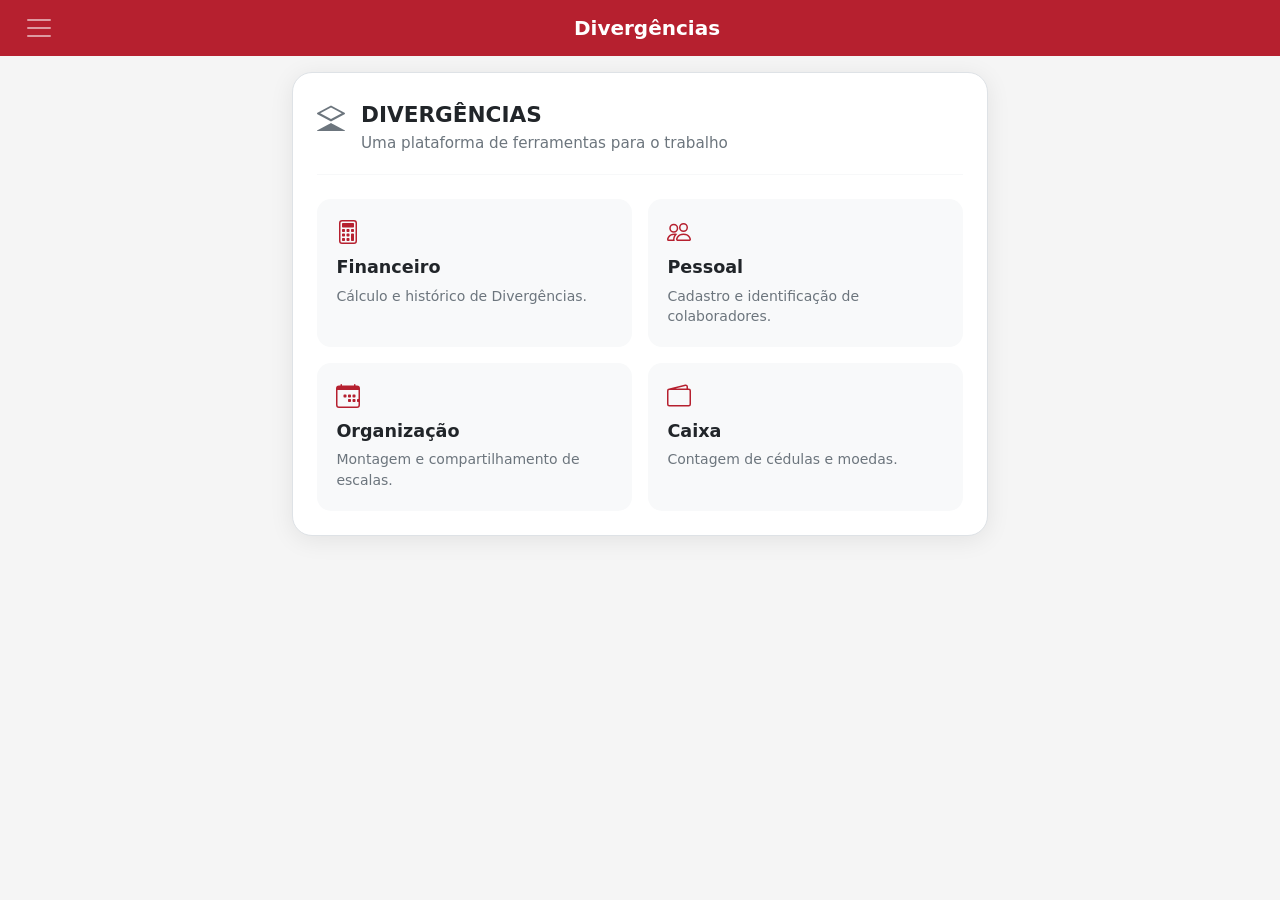
==== commit 9920fca7: "feat: update icon for 'Contagem' module in index.html" ====
--- a/app/src/main/assets/index.html
+++ b/app/src/main/assets/index.html
@@ -103,10 +103,13 @@
                 <!-- Contagem -->
                 <a href="notas.html" class="module-card">
                     <div class="module-icon">
-                        <svg xmlns="http://www.w3.org/2000/svg" width="24" height="24" fill="currentColor" viewBox="0 0 16 16">
+                        <svg xmlns="http://www.w3.org/2000/svg" width="16" height="16" fill="currentColor" class="bi bi-wallet2" viewBox="0 0 16 16">
+                            <path d="M12.136.326A1.5 1.5 0 0 1 14 1.78V3h.5A1.5 1.5 0 0 1 16 4.5v9a1.5 1.5 0 0 1-1.5 1.5h-13A1.5 1.5 0 0 1 0 13.5v-9a1.5 1.5 0 0 1 1.432-1.499zM5.562 3H13V1.78a.5.5 0 0 0-.621-.484zM1.5 4a.5.5 0 0 0-.5.5v9a.5.5 0 0 0 .5.5h13a.5.5 0 0 0 .5-.5v-9a.5.5 0 0 0-.5-.5z"/>
+                        </svg>
+                        <!-- <svg xmlns="http://www.w3.org/2000/svg" width="24" height="24" fill="currentColor" viewBox="0 0 16 16">
                             <path d="M8 15A7 7 0 1 1 8 1a7 7 0 0 1 0 14zm0 1A8 8 0 1 0 8 0a8 8 0 0 0 0 16z"/>
                             <path d="M8 4a.5.5 0 0 1 .5.5v3h3a.5.5 0 0 1 0 1h-3v3a.5.5 0 0 1-1 0v-3h-3a.5.5 0 0 1 0-1h3v-3A.5.5 0 0 1 8 4z"/>
-                        </svg>
+                        </svg> -->
                     </div>
                     <h2 class="module-title">Caixa</h2>
                     <p class="module-desc">Contagem de cédulas e moedas.</p>
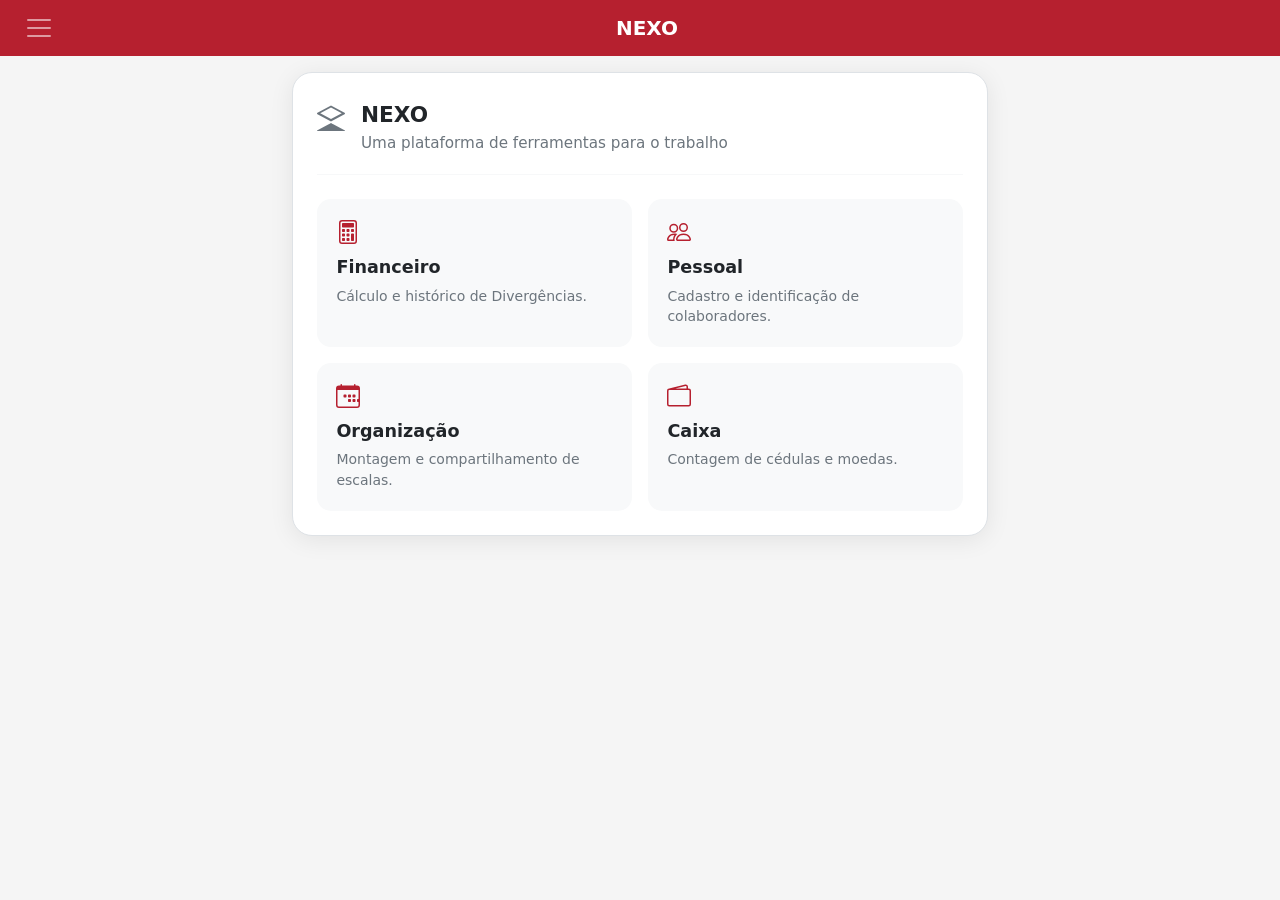
==== commit b78bf54b: "feat: update application title and navbar branding from 'Divergências' to 'Nexo'" ====
--- a/app/src/main/assets/index.html
+++ b/app/src/main/assets/index.html
@@ -3,7 +3,7 @@
 <head>
     <meta charset="UTF-8">
     <meta name="viewport" content="width=device-width, initial-scale=1.0">
-    <title>Nome do aplicativo</title>
+    <title>Nexo</title>
 
     <!-- Bootstrap -->
     <link href="css/bootstrap.min.css" rel="stylesheet">
@@ -27,7 +27,7 @@
                     </svg>
                 </div>
                 <div class="home-header-text">
-                    <h1 class="home-title">DIVERGÊNCIAS</h1>
+                    <h1 class="home-title">NEXO</h1>
                     <p class="home-subtitle">Uma plataforma de ferramentas para o trabalho</p>
                 </div>
             </div>
--- a/app/src/main/assets/css/themes.css
+++ b/app/src/main/assets/css/themes.css
@@ -169,13 +169,25 @@
 
 .modal-header
 {
-    background-color: var(--accent);
-    color: var(--text-primary);
+    background-color: var(--accent) !important;
+    color: #fff !important;
     border-bottom: none;
 }
 
 .modal-title {
-    color: var(--modal-title);
+    color: #fff !important;
+}
+
+/* X sempre branco no header vermelho (claro e escuro) */
+.modal-header .btn-close,
+.modal-header .btn-close-white {
+    filter: invert(1) grayscale(100%) brightness(200%);
+    opacity: 0.9;
+}
+
+.modal-header .btn-close:hover,
+.modal-header .btn-close-white:hover {
+    opacity: 1;
 }
 
 .modal-body {
@@ -187,3 +199,15 @@
     color: var(--text-primary);
     border-top: none;
 }
+
+/* Botão dos 3 pontinhos (menu de opções do histórico) */
+.triple-dots {
+    color: var(--text-primary) !important;
+    opacity: 0.85;
+}
+
+.triple-dots:hover,
+.triple-dots:focus {
+    color: var(--text-primary) !important;
+    opacity: 1;
+}
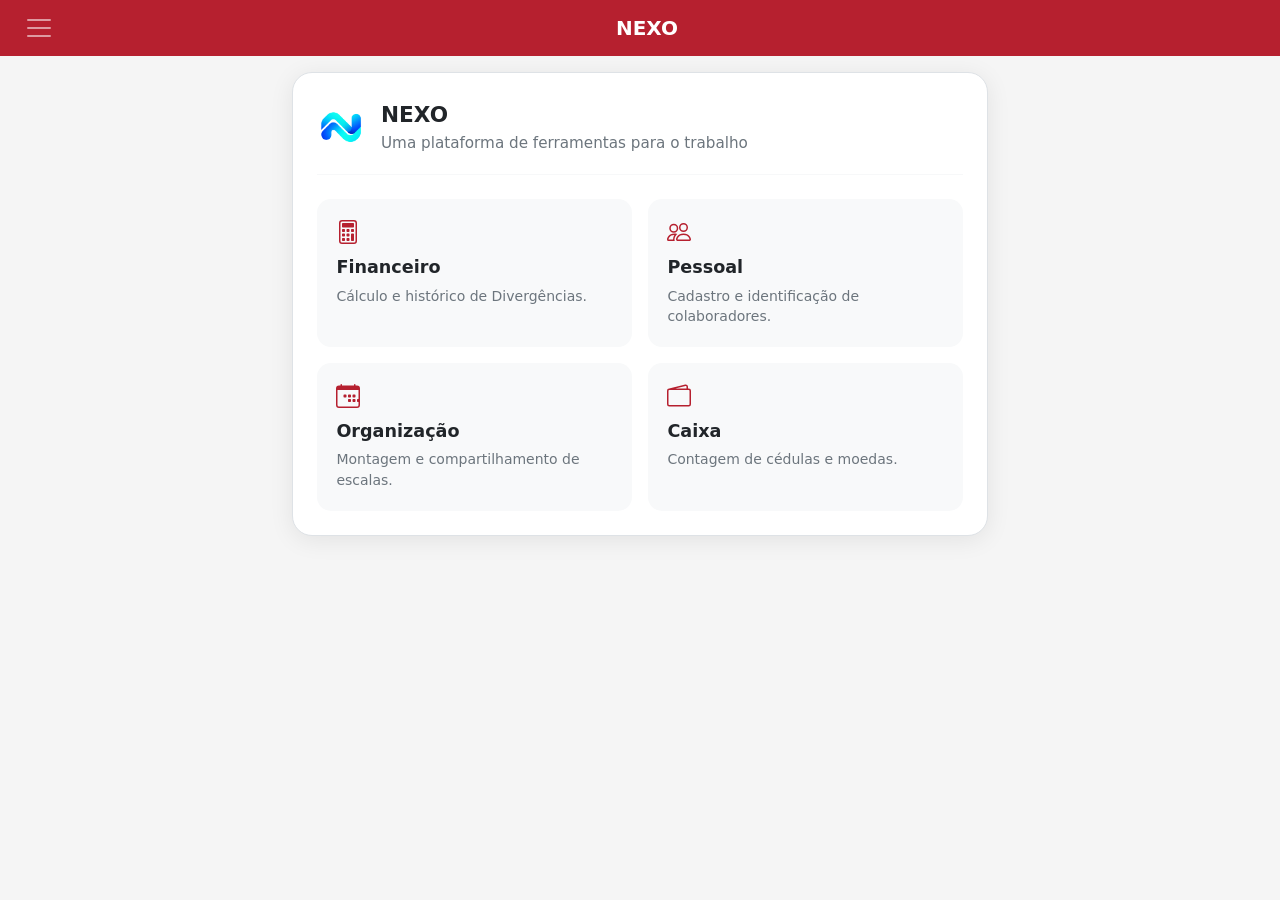
==== commit 520e4808: "feat: add app icon and update 'Sobre' page to reflect new app name and details" ====
--- a/app/src/main/assets/index.html
+++ b/app/src/main/assets/index.html
@@ -21,10 +21,11 @@
             <div class="home-header">
                 <div class="home-header-icon">
                     <!-- Ícone de camadas / plataforma -->
-                    <svg xmlns="http://www.w3.org/2000/svg" width="28" height="28" fill="currentColor" viewBox="0 0 16 16">
+                    <!-- <svg xmlns="http://www.w3.org/2000/svg" width="28" height="28" fill="currentColor" viewBox="0 0 16 16">
                         <path d="M8.235 1.559a.5.5 0 0 0-.47 0l-7.5 4a.5.5 0 0 0 0 .882l7.5 4a.5.5 0 0 0 .47 0l7.5-4a.5.5 0 0 0 0-.882l-7.5-4zM8 9.129 1.854 5.854 8 2.577l6.146 3.277L8 9.13z"/>
                         <path d="M8.235 11.559a.5.5 0 0 0-.47 0l-7.5 4a.5.5 0 0 0 0 .882l7.5 4a.5.5 0 0 0 .47 0l7.5-4a.5.5 0 0 0 0-.882l-7.5-4z"/>
-                    </svg>
+                    </svg> -->
+                    <img src="./images/app_icon.png" alt="Nexo" height="48" width="48" class="home-header-icon-img">
                 </div>
                 <div class="home-header-text">
                     <h1 class="home-title">NEXO</h1>
